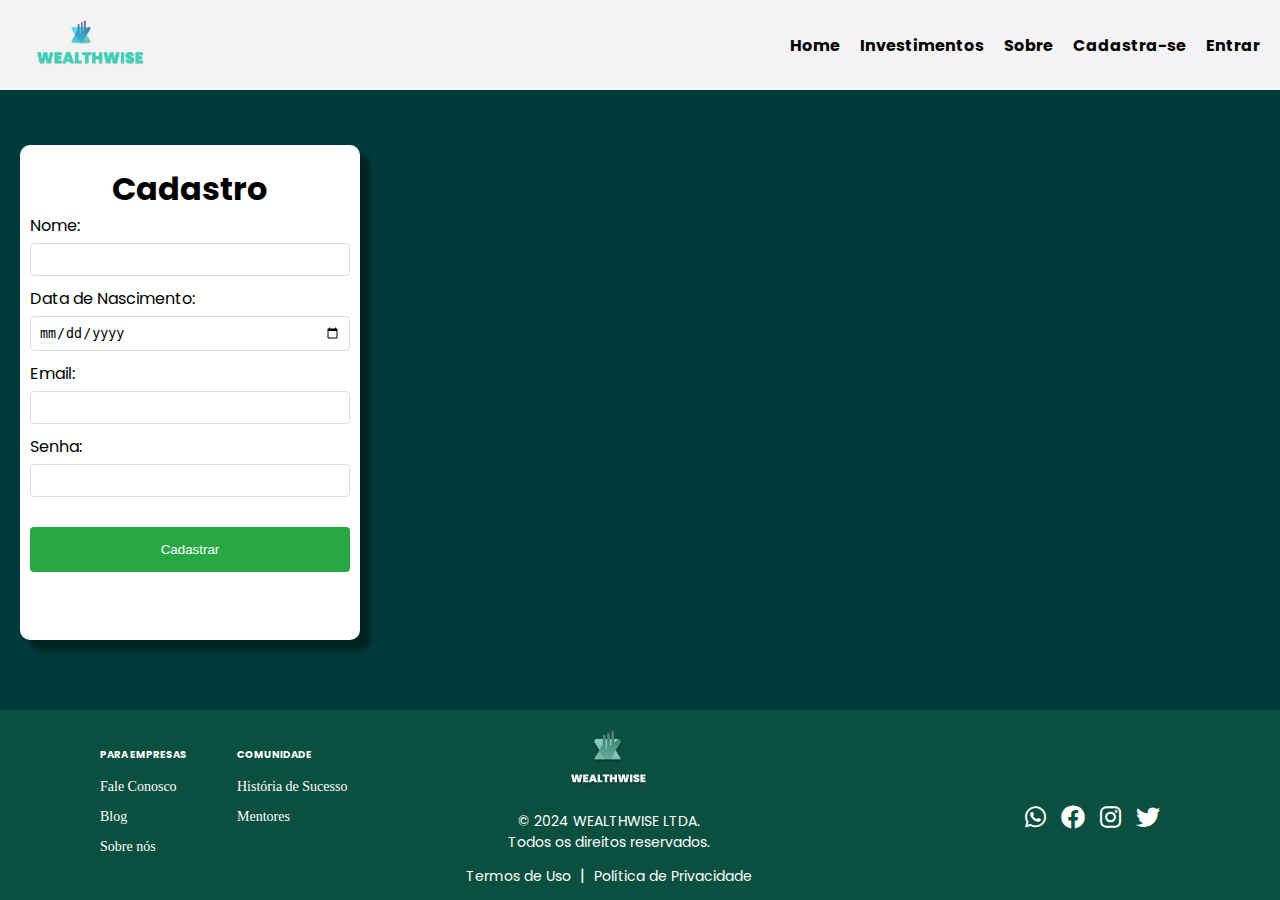
==== src/pages/cadastro.html @ 108ab5e9 "Commit inicial" ====
<!DOCTYPE html>
<html lang="en">
<head>
    <meta charset="UTF-8">
    <meta name="viewport" content="width=device-width, initial-scale=1.0">
    <link rel="stylesheet" href="https://cdnjs.cloudflare.com/ajax/libs/font-awesome/6.0.0-beta3/css/all.min.css">
    <link href="https://fonts.googleapis.com/css2?family=Poppins:wght@400;700&display=swap" rel="stylesheet">
    <link rel="icon" href="../imagem/Logoempres.png" type="image/jpeg">
    <link rel="stylesheet" href="../styles/cadastro.css">
    <title>Cadastro</title>
</head>
<body>
    <header>
        <img src="../imagem/iconenew.png" alt="WEALTHWISE">
       
        <nav>
            <ul>
                <li><a href="home.html"> Home </a></li>
                <li><a href="investimento.html">Investimentos</a></li>
                <li><a href="sobre.html">Sobre</a></li>
                <li><a href="cadastro.html">Cadastra-se</a></li>
                <li><a href="entrar.html">Entrar</a></li>
            </ul>
        </nav>
    </header>

    <main>
        <div class="container">
            <h1>Cadastro</h1>
            <form id="registrationForm">
                <label for="name">Nome:</label>
                <input type="text" id="name" name="name" required>

                <label for="name">Data de Nascimento:</label>
                <input  id="date" type="date" />

    
                <label for="email">Email:</label>
                <input type="email" id="email" name="email" required>
    
                <label for="password">Senha:</label>
                <input type="password" id="password" name="password" required>
    
                <button type="submit">Cadastrar</button>
            </form>
            <div id="formMessage"></div>
        </div>
        
        <div>
            
        </div>
    </main>

    <footer>
        <div class="links">
            <div>
                <h4>PARA EMPRESAS</h4>
                <ul>
                    <li><a href="#">Fale Conosco</a></li>
                    <li><a href="#">Blog</a></li>
                    <li><a href="#">Sobre nós</a></li>
                </ul>
            </div>
           
            <div>
                <h4>COMUNIDADE</h4>
                <ul>
                    <li><a href="#">História de Sucesso</a></li>
                    <li><a href="#">Mentores</a></li>
                </ul>
            </div>
        </div>
        <div class="direitos">
            <img src="../imagem/otherlogo.png" alt="Logo">
            <p>© 2024 WEALTHWISE LTDA.<br>Todos os direitos reservados.</p>
            <a href="#">Termos de Uso</a> | <a href="#">Política de Privacidade</a>
        </div>
        <div class="icones">
            <i class="fa-brands fa-whatsapp"></i>
            <i class="fa-brands fa-facebook"></i>
            <i class="fa-brands fa-instagram"></i>
            <i class="fa-brands fa-twitter"></i>
        </div>
    </footer>
</body>
</html>
---- src/styles/cadastro.css ----
* {
    margin: 0;
    padding: 0;
    box-sizing: border-box;
}

body {
    
        font-family: 'Poppins', sans-serif;
        background-color: #003b3b;
        display: flex;
        flex-direction: column;
        align-items: center;
       
        min-height: 100vh;
        padding-top: 100px; /* Espaço para o header */
        padding-bottom: 120px; /* Espaço para o footer */
 
  
}


header {
    display: flex;
    align-items: center;
    justify-content: space-between;
    background-color: #f3f3f3;
    padding: 20px;
    width: 100%;
    position: fixed;
    top: 0;
    left: 0;
    z-index: 1; /* Garantir que o header fique sobre o conteúdo */
}

header img {
    height: 50px;
}

header nav ul {
    list-style: none;
    display: flex;
    gap: 20px;
}

header nav ul li {
    font-weight: bold;
}

header a {
    color: #000000;
    text-decoration: none;
}


    main {
        display: flex;
        justify-content: flex-start; /* Alinha o formulário à esquerda */
        align-items: center;
        width: 100%;
        padding-left: 20px; /* Ajuste a margem conforme necessário */
    }
    


.container {
    background-color: #ffffff; /* Fundo do formulário em verde escuro */
    padding: 20px 10px;
    border-radius: 10px;
    box-shadow: 10px 10px 5px rgba(0, 0, 0, 0.411);
    width: 340px;
    height: 55vh;
    margin-top: 5vh;
    color: #000; /* Cor do texto branco */
}

h1 {
    margin-top: 0;
    text-align: center;
}

label {
    display: block;
    margin-bottom: 5px;
}

input {
    width: 100%;
    padding: 8px;
    margin-bottom: 10px;
    border: 1px solid #ddd;
    border-radius: 4px;
}

button {
    width: 100%;
    padding: 10px;
    background-color: #28a745;
    color: white;
    border: none;
    border-radius: 4px;
    cursor: pointer;
    height: 5vh;
    margin-top: 20px;
}

button:hover {
    background-color: #218838;
}

#formMessage {
    margin-top: 10px;
    color: red;
}

.icones{
   

    height: 15px;
    font-size: 24px;
    display: flex;
    justify-content: flex-end; /* Alinha os ícones à direita */
    gap: 15px;
    align-self: flex-start; /* Move a div icones para o topo do footer */
    padding-right: 20px; /* Adiciona um afastamento da borda direita */


}

.icones{
   

    height: 15px;
    font-size: 24px;
    display: flex;
    justify-content: flex-end; /* Alinha os ícones à direita */
    gap: 15px;
    align-self: flex-start; /* Move a div icones para o topo do footer */
    padding-right: 20px; /* Adiciona um afastamento da borda direita */


}

footer {
    
    background-color: #0a4f40;
         color: white;
         padding: 95px 100px;
         display: flex;
         justify-content: space-between;
         align-items: center;
         position: fixed; /* Fixar o footer na parte inferior */
         bottom: 0; /* Alinhar o footer ao fundo da tela */
         width: 100%; /* Fazer o footer ocupar a largura total */
         box-sizing: border-box; /* Incluir o padding na largura total */
         height: 95px;
        
     }
     .links {
         display: flex;
         gap: 50px;
     }
     
     .links div h4 {
         font-size: 10px;
         margin-bottom: 10px;
     }
     
     .links ul {
         list-style: none;
         padding: 0;
     }
     
     .links ul li {
         margin-bottom: 5px;
     }
     
     .links ul li a {
         color: white;
         text-decoration: none;
         font-size: 14px;
         font-family: 'Times New Roman', Times, serif;
     }
     
     .direitos {
         text-align: center;
         margin-right: 155px;
     }
     
     .direitos p {
         margin: 10px 0;
         font-size: 14px;
         text-align: center;
     }
     
     .direitos a {
         color: white;
         text-decoration: none;
         font-size: 14px;
         margin: 0 5px;
     }
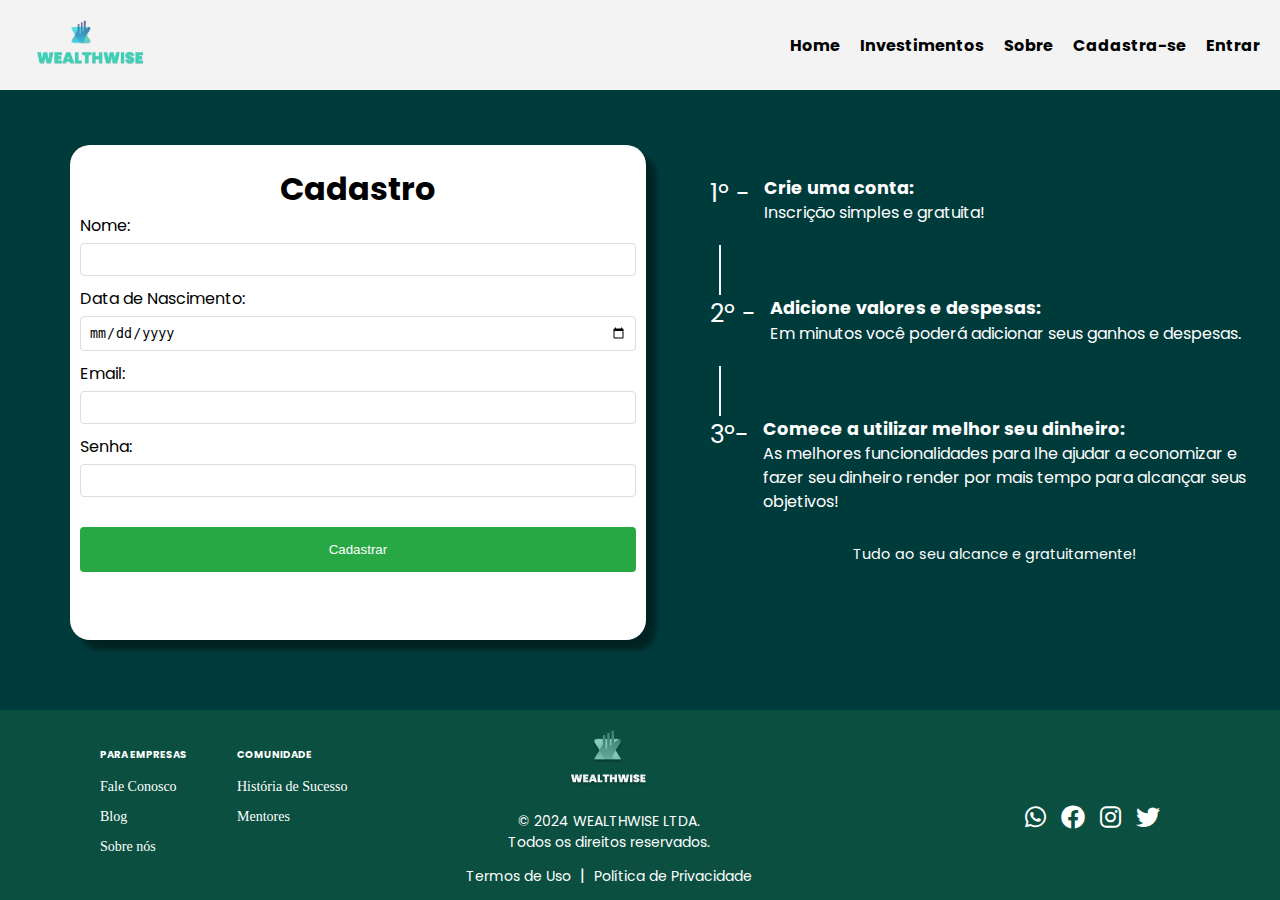
==== commit bc9f9755: "Att with js" ====
--- a/src/pages/cadastro.html
+++ b/src/pages/cadastro.html
@@ -1,5 +1,6 @@
 <!DOCTYPE html>
 <html lang="en">
+
 <head>
     <meta charset="UTF-8">
     <meta name="viewport" content="width=device-width, initial-scale=1.0">
@@ -7,15 +8,17 @@
     <link href="https://fonts.googleapis.com/css2?family=Poppins:wght@400;700&display=swap" rel="stylesheet">
     <link rel="icon" href="../imagem/Logoempres.png" type="image/jpeg">
     <link rel="stylesheet" href="../styles/cadastro.css">
+
     <title>Cadastro</title>
 </head>
+
 <body>
     <header>
         <img src="../imagem/iconenew.png" alt="WEALTHWISE">
-       
+
         <nav>
             <ul>
-                <li><a href="home.html"> Home </a></li>
+                <li><a href="../../index.html"> Home </a></li>
                 <li><a href="investimento.html">Investimentos</a></li>
                 <li><a href="sobre.html">Sobre</a></li>
                 <li><a href="cadastro.html">Cadastra-se</a></li>
@@ -27,27 +30,58 @@
     <main>
         <div class="container">
             <h1>Cadastro</h1>
-            <form id="registrationForm">
+            <form id="registrationForm" >
                 <label for="name">Nome:</label>
-                <input type="text" id="name" name="name" required>
+                <input type="text" class="input-form" id="name" name="name" required>
 
                 <label for="name">Data de Nascimento:</label>
-                <input  id="date" type="date" />
+                <input id="date" class="input-form" type="date" />
 
-    
+
                 <label for="email">Email:</label>
-                <input type="email" id="email" name="email" required>
-    
+                <input type="email" class="input-form" id="email" name="email" required>
+
                 <label for="password">Senha:</label>
-                <input type="password" id="password" name="password" required>
-    
-                <button type="submit">Cadastrar</button>
+                <input type="password"class="input-form" id="password" name="password" required>
+
+                <button type="submit" id="btn">Cadastrar</button>
             </form>
             <div id="formMessage"></div>
         </div>
-        
-        <div>
+
+        <div class="container2">
+            <div class="step">
+                <div class="step-number">1º -</div>
+                <div class="text">
+                    <strong>Crie uma conta:</strong><br>
+                    Inscrição simples e gratuita!
+                </div>
+            </div>
+            <div class="line"></div>
+
+            <div class="step">
+                <div class="step-number">2º -</div>
+                <div class="text">
+                    <strong>Adicione valores e despesas:</strong><br>
+                    Em minutos você poderá adicionar seus ganhos e despesas.
+                </div>
+            </div>
+            <div class="line"></div>
+
+
+            <div class="step">
+                <div class="step-number">3º-</div>
+                <div class="text">
+                    <strong>Comece a utilizar melhor seu dinheiro:</strong><br>
+                    As melhores funcionalidades para lhe ajudar a economizar e fazer seu dinheiro render por mais tempo
+                    para alcançar seus objetivos!
+                </div>
             
+            </div>
+
+            <div class="footer-text">
+                Tudo ao seu alcance e gratuitamente!
+            </div>
         </div>
     </main>
 
@@ -61,7 +95,7 @@
                     <li><a href="#">Sobre nós</a></li>
                 </ul>
             </div>
-           
+
             <div>
                 <h4>COMUNIDADE</h4>
                 <ul>
@@ -82,5 +116,7 @@
             <i class="fa-brands fa-twitter"></i>
         </div>
     </footer>
+<script src="../scripts/index.js"></script>
 </body>
+
 </html>--- a/src/styles/cadastro.css
+++ b/src/styles/cadastro.css
@@ -66,12 +66,13 @@
 .container {
     background-color: #ffffff; /* Fundo do formulário em verde escuro */
     padding: 20px 10px;
-    border-radius: 10px;
+    border-radius: 20px;
     box-shadow: 10px 10px 5px rgba(0, 0, 0, 0.411);
-    width: 340px;
+    width: 800px;
     height: 55vh;
     margin-top: 5vh;
     color: #000; /* Cor do texto branco */
+    margin-left: 50px;
 }
 
 h1 {
@@ -102,6 +103,10 @@
     cursor: pointer;
     height: 5vh;
     margin-top: 20px;
+    
+}
+button a{
+    text-decoration: none;
 }
 
 button:hover {
@@ -111,20 +116,6 @@
 #formMessage {
     margin-top: 10px;
     color: red;
-}
-
-.icones{
-   
-
-    height: 15px;
-    font-size: 24px;
-    display: flex;
-    justify-content: flex-end; /* Alinha os ícones à direita */
-    gap: 15px;
-    align-self: flex-start; /* Move a div icones para o topo do footer */
-    padding-right: 20px; /* Adiciona um afastamento da borda direita */
-
-
 }
 
 .icones{
@@ -199,4 +190,109 @@
          font-size: 14px;
          margin: 0 5px;
      }
-  +  
+     .container2 {
+        width: 800px;
+        text-align: left;
+        margin-left: 5vw;
+     }
+     .step {
+        display: flex;
+        align-items: flex-start;
+        margin-bottom: 20px;
+    }
+
+    .step-number {
+        font-size: 25px;
+        margin-right: 15px;
+        color: white;
+       
+    }
+
+    .line {
+        border-left: 2px solid #fff;
+        height: 50px;
+        margin-left: 9px;
+    }
+
+    .text {
+        line-height: 1.5;
+        color: white;
+    }
+
+    .text strong {
+        font-size: 1.1em;
+    }
+
+    .footer-text {
+        text-align: center;
+        font-size: 0.9em;
+        margin-top: 30px;
+        color:white;
+    }
+   
+    
+    @media (max-width: 768px) {
+        header nav ul {
+            flex-direction: column;
+            gap: 10px;
+        }
+    
+        main {
+            padding-left: 10px;
+            flex-direction: column;
+        }
+    
+        .container, .container2 {
+            width: 100%;
+            margin-left: 0;
+            padding: 15px;
+        }
+    
+        footer {
+            flex-direction: column;
+            padding: 20px;
+        }
+    
+        .links {
+            flex-direction: column;
+            gap: 20px;
+        }
+    
+        .icones {
+            padding-right: 0;
+            justify-content: center;
+            margin-top: 15px;
+        }
+    
+        .direitos {
+            margin: 0;
+        }
+    }
+    
+    @media (max-width: 480px) {
+        header nav ul {
+            font-size: 14px;
+        }
+    
+        .step-number {
+            font-size: 20px;
+        }
+    
+        .direitos p, .direitos a {
+            font-size: 12px;
+        }
+    
+        button {
+            font-size: 14px;
+            padding: 8px;
+        }
+    }
+
+    .preenchido{
+        border: 1px solid #00C22B;
+    }
+    
+    .nao-preenchido{
+        border: 1px solid red;
+    }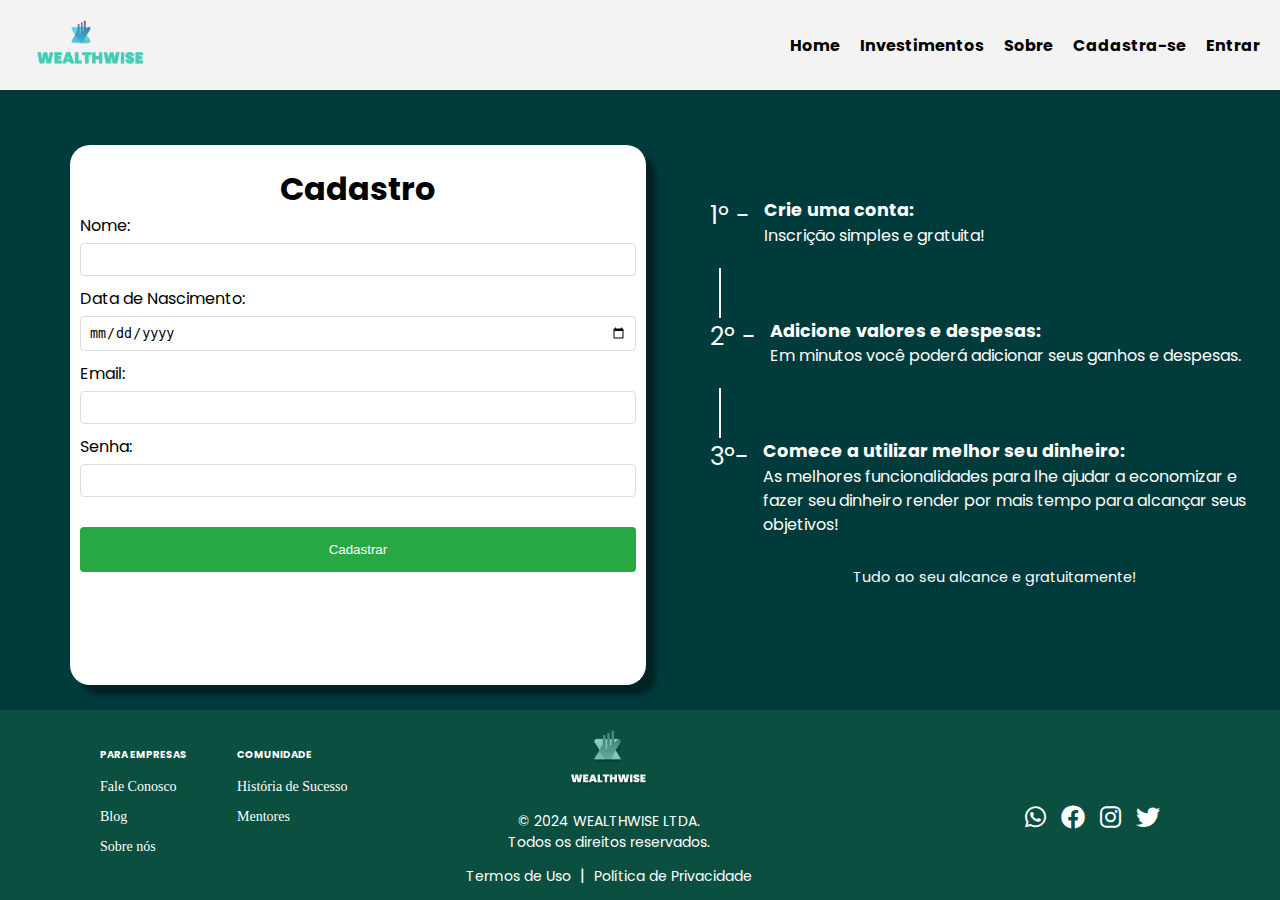
==== commit 04e1c17b: "Att with js complet" ====
--- a/src/pages/cadastro.html
+++ b/src/pages/cadastro.html
@@ -30,20 +30,20 @@
     <main>
         <div class="container">
             <h1>Cadastro</h1>
-            <form id="registrationForm" >
+            <form id="registrationForm">
                 <label for="name">Nome:</label>
                 <input type="text" class="input-form" id="name" name="name" required>
-
+                <p class="obrigatorio">campo obrigatório</p>
                 <label for="name">Data de Nascimento:</label>
                 <input id="date" class="input-form" type="date" />
-
+                <p class="obrigatorio">campo obrigatório</p>
 
                 <label for="email">Email:</label>
                 <input type="email" class="input-form" id="email" name="email" required>
-
+                <p class="obrigatorio">campo obrigatório</p>
                 <label for="password">Senha:</label>
-                <input type="password"class="input-form" id="password" name="password" required>
-
+                <input type="password" class="input-form" id="password" name="password" required>
+                <p class="obrigatorio">campo obrigatório</p>
                 <button type="submit" id="btn">Cadastrar</button>
             </form>
             <div id="formMessage"></div>
@@ -76,7 +76,7 @@
                     As melhores funcionalidades para lhe ajudar a economizar e fazer seu dinheiro render por mais tempo
                     para alcançar seus objetivos!
                 </div>
-            
+
             </div>
 
             <div class="footer-text">
@@ -116,7 +116,7 @@
             <i class="fa-brands fa-twitter"></i>
         </div>
     </footer>
-<script src="../scripts/index.js"></script>
+    <script src="../scripts/index.js"></script>
 </body>
 
 </html>--- a/src/styles/cadastro.css
+++ b/src/styles/cadastro.css
@@ -69,7 +69,7 @@
     border-radius: 20px;
     box-shadow: 10px 10px 5px rgba(0, 0, 0, 0.411);
     width: 800px;
-    height: 55vh;
+    height: 60vh;
     margin-top: 5vh;
     color: #000; /* Cor do texto branco */
     margin-left: 50px;
@@ -293,6 +293,17 @@
         border: 1px solid #00C22B;
     }
     
-    .nao-preenchido{
+    .no-preenchido{
         border: 1px solid red;
+    }
+
+    .obrigatorio {
+    
+        display: none;
+    }
+
+    .obrigatorio-ativo {
+        color: red;
+        font-size: 0.5rem;
+       display: block;
     }